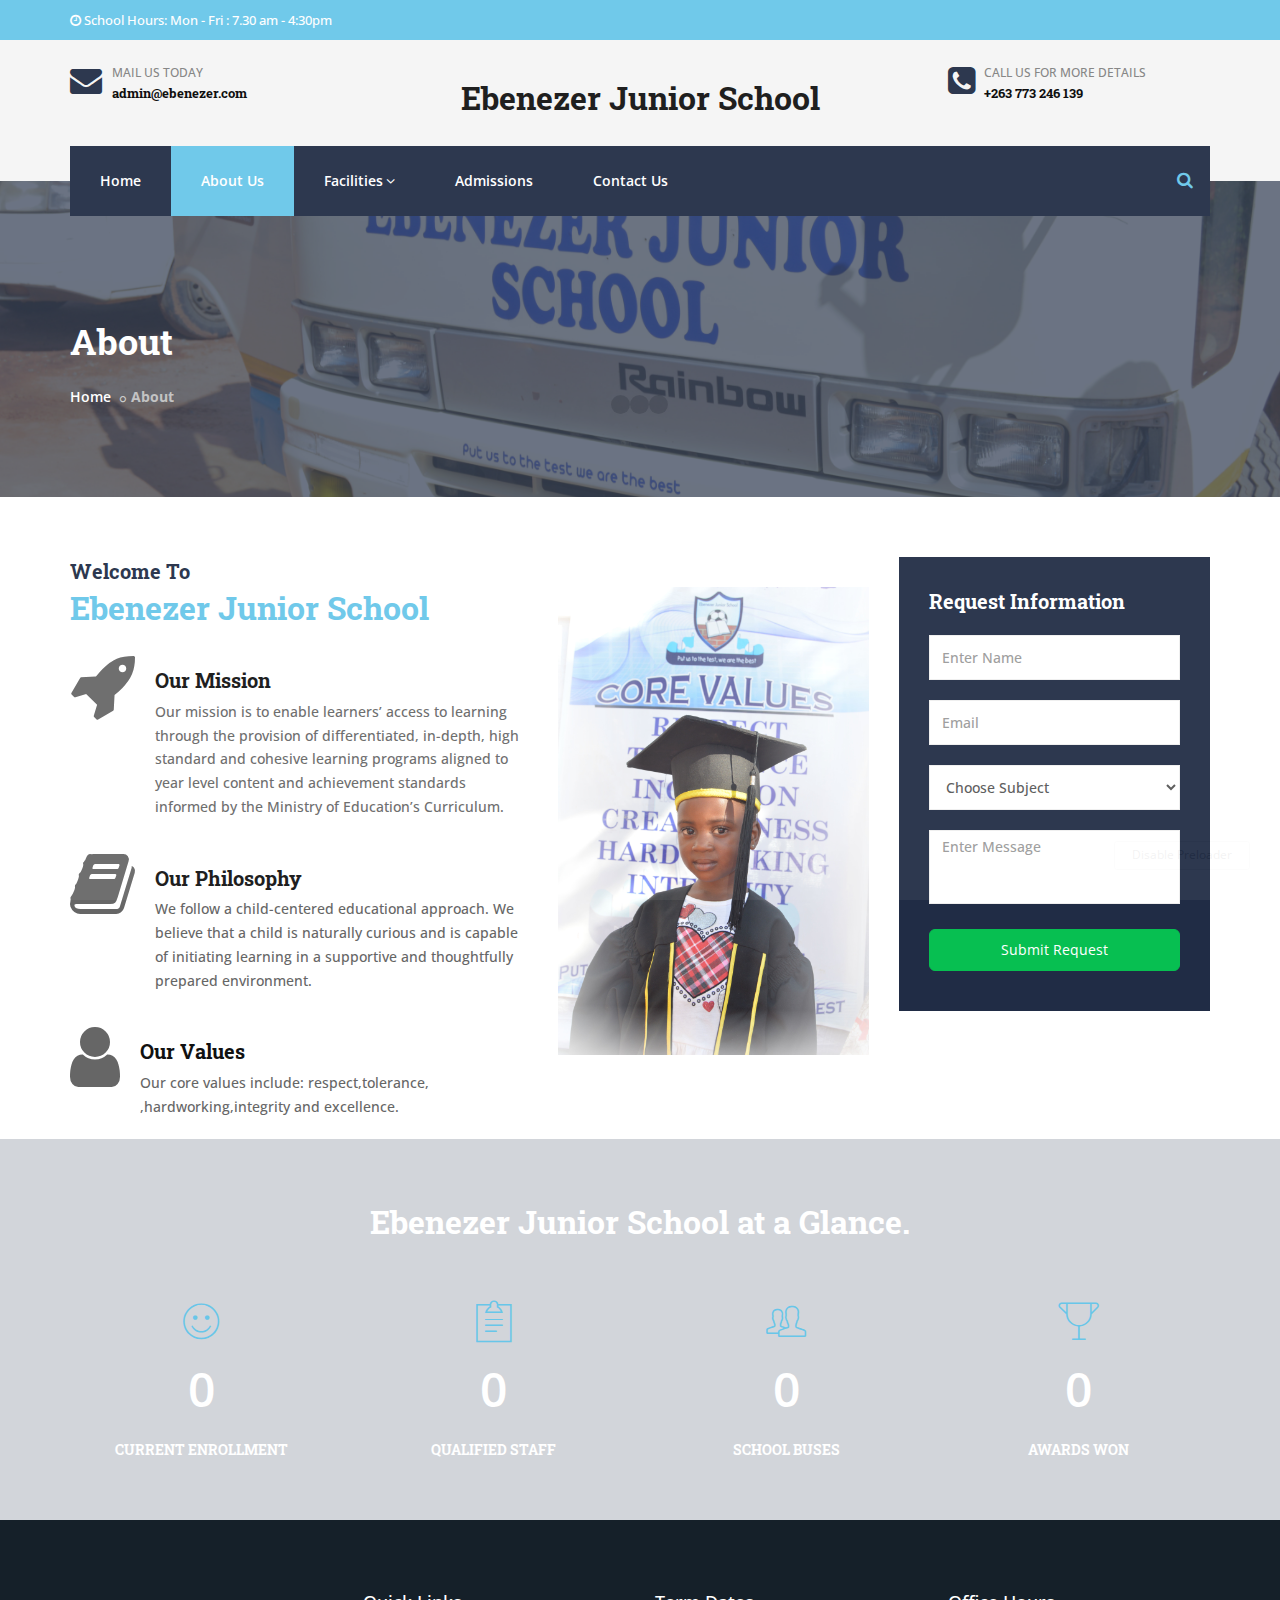
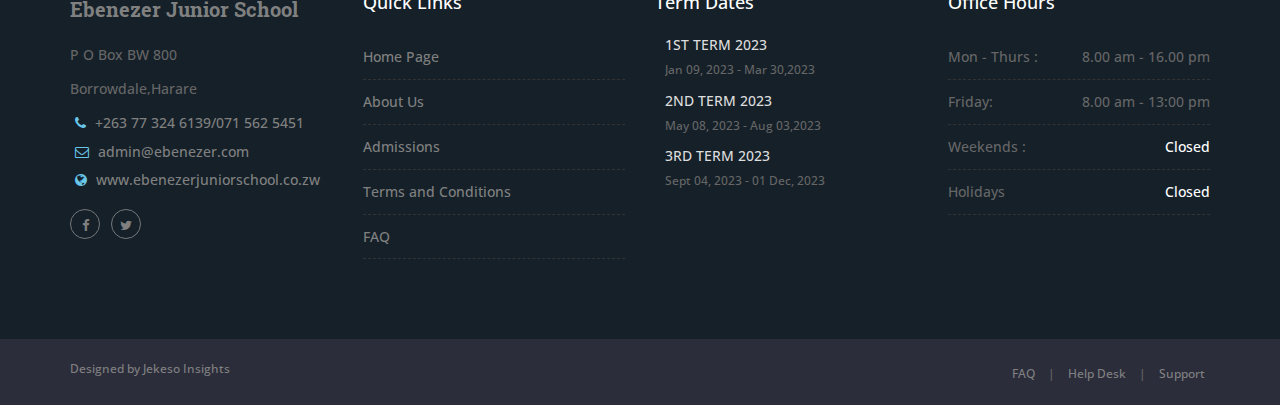
==== about-us.html @ 76c64c0b "second-commit" ====
<!DOCTYPE html>
<html dir="ltr" lang="en">


<head>

<!-- Meta Tags -->
<meta name="viewport" content="width=device-width,initial-scale=1.0"/>
<meta http-equiv="content-type" content="text/html; charset=UTF-8"/>
<meta name="description" content="StudyPro - Education & Courses HTML5 Template" />
<meta name="keywords" content="keyword1,keyword2,keyword3,keyword4,keyword5" />
<meta name="author" content="ThemeMascot" />

<!-- Page Title -->
<title>About Us</title>

<!-- Favicon and Touch Icons -->
<link href="images/favicon.png" rel="shortcut icon" type="image/png">
<link href="images/apple-touch-icon.png" rel="apple-touch-icon">
<link href="images/apple-touch-icon-72x72.png" rel="apple-touch-icon" sizes="72x72">
<link href="images/apple-touch-icon-114x114.png" rel="apple-touch-icon" sizes="114x114">
<link href="images/apple-touch-icon-144x144.png" rel="apple-touch-icon" sizes="144x144">

<!-- Stylesheet -->
<link href="css/bootstrap.min.css" rel="stylesheet" type="text/css">
<link href="css/jquery-ui.min.css" rel="stylesheet" type="text/css">
<link href="css/animate.css" rel="stylesheet" type="text/css">
<link href="css/css-plugin-collections.css" rel="stylesheet"/>
<!-- CSS | menuzord megamenu skins -->
<link href="css/menuzord-megamenu.css" rel="stylesheet"/>
<link id="menuzord-menu-skins" href="css/menuzord-skins/menuzord-boxed.css" rel="stylesheet"/>
<!-- CSS | Main style file -->
<link href="css/style-main.css" rel="stylesheet" type="text/css">
<!-- CSS | Preloader Styles -->
<link href="css/preloader.css" rel="stylesheet" type="text/css">
<!-- CSS | Custom Margin Padding Collection -->
<link href="css/custom-bootstrap-margin-padding.css" rel="stylesheet" type="text/css">
<!-- CSS | Responsive media queries -->
<link href="css/responsive.css" rel="stylesheet" type="text/css">
<!-- CSS | Style css. This is the file where you can place your own custom css code. Just uncomment it and use it. -->
<!-- <link href="css/style.css" rel="stylesheet" type="text/css"> -->

<!-- Revolution Slider 5.x CSS settings -->
<link  href="js/revolution-slider/css/settings.css" rel="stylesheet" type="text/css"/>
<link  href="js/revolution-slider/css/layers.css" rel="stylesheet" type="text/css"/>
<link  href="js/revolution-slider/css/navigation.css" rel="stylesheet" type="text/css"/>

<!-- CSS | Theme Color -->
<link href="css/colors/theme-skin-color-set1.css" rel="stylesheet" type="text/css">

<!-- HTML5 shim and Respond.js for IE8 support of HTML5 elements and media queries -->
<!-- WARNING: Respond.js doesn't work if you view the page via file:// -->
<!--[if lt IE 9]>
  <script src="https://oss.maxcdn.com/html5shiv/3.7.2/html5shiv.min.js"></script>
  <script src="https://oss.maxcdn.com/respond/1.4.2/respond.min.js"></script>
<![endif]-->
</head>
<body class="">
<div id="wrapper" class="clearfix">
  <!-- preloader -->
  <div id="preloader">
    <div id="spinner">
      <div class="preloader-dot-loading">
        <div class="cssload-loading"><i></i><i></i><i></i><i></i></div>
      </div>
    </div>
    <div id="disable-preloader" class="btn btn-default btn-sm">Disable Preloader</div>
  </div>
  
  <!-- Header -->
  <header id="header" class="header modern-header modern-header-theme-colored">
    <div class="header-top bg-theme-colored2 sm-text-center">
      <div class="container">
        <div class="row">
          <div class="col-md-8">
            <div class="widget text-white">
              <i class="fa fa-clock-o text-white"></i> School Hours:  Mon - Fri : 7.30 am - 4:30pm
            </div>
          </div>
          <div class="col-md-4">
            <div class="widget pull-right flip sm-pull-none">
             
            </div>
             <!---
            <div class="widget">
              <ul class="list-inline  text-right flip sm-text-center">
                <li class="m-0 pl-10"> <a href="ajax-load/login-form.html" class="text-white ajaxload-popup"><i class="fa fa-user-o mr-5 text-white"></i> Login /</a> </li>
                <li class="m-0 pl-0 pr-10"> 
                  <a href="admissions.html" class="text-white ajaxload-popup"><i class="fa fa-edit mr-5 text-white"></i>Register</a> 
                </li>
              </ul>
            </div>
          -->
          </div>
        </div>
      </div>
    </div>
    <div class="header-middle p-0 bg-light xs-text-center">
      <div class="container pt-20 pb-20">
        <div class="row">
          <div class="col-xs-12 col-sm-4 col-md-3">
            <div class="widget sm-text-center">
              <i class="fa fa-envelope text-theme-colored font-32 mt-5 mr-sm-0 sm-display-block pull-left flip sm-pull-none"></i>
              <a href="#" class="font-12 text-gray text-uppercase">Mail Us Today</a>
              <h5 class="font-13 text-black m-0"> admin@ebenezer.com</h5>
            </div>
          </div>
          <div class="col-xs-12 col-sm-4 col-md-6">
            <div class="widget text-center">
               <!--- <a class="" href="index-mp-layout1.html"><img src="images/ebb.png" alt=""></a> -->
             <h2><a href="">Ebenezer Junior School</a></h2>
            </div>
          </div>
          <div class="col-xs-12 col-sm-4 col-md-3">
            <div class="widget sm-text-center">
              <i class="fa fa-phone-square text-theme-colored font-32 mt-5 mr-sm-0 sm-display-block pull-left flip sm-pull-none"></i>
              <a href="#" class="font-12 text-gray text-uppercase">Call us for more details</a>
              <h5 class="font-13 text-black m-0"> +263 773 246 139</h5>
            </div>
          </div>
        </div>
      </div>
    </div>
    <div class="header-nav">
      <div class="header-nav-wrapper navbascrolltofixed">
        <div class="container">
          <nav id="menuzord" class="menuzord green">
            <ul class="menuzord-menu">
              <li ><a href="index.html">Home</a>
              </li>
              <li class="active"><a href="about-us.html">About Us</a></li>
              <li><a href="#">Facilities</a>
                <ul class="dropdown">
                  <li><a href="academics.html">Academics</a></li>
                  <li><a href="sports.html">Sports</a></li>
                  <li><a href="clubs.html">Club Activities</a></li>
                </ul>
              </li>
              <li ><a href="admissions.html">Admissions</a> </li>
              <li><a href="contact.html">Contact Us</a></li>
            </ul>
            <ul class="pull-right sm-pull-nonelist-inline nav-side-icon-list">
              <li>
                <a href="#fullscreen-search-form" id="fullscreen-search-btn"><i class="search-icon text-theme-colored2 fa fa-search"></i></a>
                <div id="fullscreen-search-form">
                  <button type="button" class="close">×</button>
                  <form>
                    <input type="search" value="" placeholder="Search keywords(s)" />
                    <button type="submit"><i class="search-icon fa fa-search"></i></button>
                  </form>
                </div>
              </li>
            </ul>
          </nav>
        </div>
      </div>
    </div>
  </header>
  
  
  <!-- Start main-content -->
  <div class="main-content">
    <!-- Section: inner-header -->
    <section class="inner-header divider layer-overlay overlay-theme-colored-7" data-bg-img="images/bg/backgrnd.JPG">
      <div class="container pt-120 pb-60">
        <!-- Section Content -->
        <div class="section-content">
          <div class="row"> 
            <div class="col-md-6">
              <h2 class="text-white font-36">About</h2>
              <ol class="breadcrumb text-left mt-10 white">
                <li><a href="#">Home</a></li>
                <li class="active">About</li>
              </ol>
            </div>
          </div>
        </div>
      </div>
    </section>

    <!-- Section: about -->
    <section class="">
      <div class="container pb-0">
        <div class="row">
          <div class="col-md-5">
            <h3 class="text-theme-colored mt-0 mt-sm-30 mb-0">Welcome To</h3>
            <h2 class="text-theme-colored2 mt-0">Ebenezer Junior School</h2>

              <div class="event media mt-20 mb-10 no-bg no-border">
                <div class="event-date media-left pull-left flip">
                 <!--- <img src="images/about/s1.jpg" class="img-circle img-thumbnail mt-5" alt="">-->
                 <i class="fa fa-rocket fa-5x"></i>
                </div>
                <div class="media-body pl-10">
                  <div class="event-content pull-left flip">
                    <h3 class="event-title media-heading mt-15"><a href="#">Our Mission</a></h3>
                    <p>Our mission is to enable learners’ access to learning through the provision of differentiated, in-depth, high standard and cohesive learning programs aligned to year level content and achievement standards informed by the Ministry of Education’s Curriculum.</p>
                  </div>
                </div>
              </div>

              <div class="event media mt-20 mb-10 no-bg no-border">
                <div class="event-date media-left pull-left flip">
                 <!--- <img src="images/about/s2.jpg" class="img-circle img-thumbnail mt-5" alt="">-->
                 <i class="fa fa-book fa-5x"></i>
                </div>
                <div class="media-body pl-10">
                  <div class="event-content pull-left flip">
                    <h3 class="event-title media-heading mt-15"><a href="#">Our Philosophy</a></h3>
                    <p>We follow a child-centered educational approach. We believe that a child is naturally curious and is capable of initiating learning in a supportive and thoughtfully prepared environment.</p>
                  </div>
                </div>
              </div>

              <div class="event media mt-20 mb-10 no-bg no-border">
                <div class="event-date media-left pull-left flip">
                  <!--- <img src="images/about/s2.jpg" class="img-circle img-thumbnail mt-5" alt="">-->
                 <i class="fa fa-user fa-5x"></i>
                </div>
                <div class="media-body pl-10">
                  <div class="event-content pull-left flip">
                    <h3 class="event-title media-heading mt-15"><a href="#">Our Values </a></h3>
                    <p>Our core values include: respect,tolerance,<br> ,hardworking,integrity and excellence.</p>
                  </div>
                </div>
              </div>
          </div>
          <div class="col-md-7">
            <div class="row">
              <div class="col-sm-6 mt-30">
               <img src="images/about/about.jpg" alt="">
              </div>
              <div class="col-sm-6">
               <div class="p-30 mt-0 bg-theme-colored">
                <h3 class="title-pattern mt-0"><span class="text-white">Request <span class="text-theme-color-2">Information</span></span></h3>
                <!-- Appilication Form Start-->
                <form id="reservation_form" name="reservation_form" class="reservation-form mt-20" method="post" action="http://thememascot.net/demo/personal/s/studypro/j/demo/includes/reservation.php">
                  <div class="row">
                    <div class="col-sm-12">
                      <div class="form-group mb-20">
                        <input placeholder="Enter Name" type="text" id="reservation_name" name="reservation_name" required="" class="form-control">
                      </div>
                    </div>
                    <div class="col-sm-12">
                      <div class="form-group mb-20">
                        <input placeholder="Email" type="text" id="reservation_email" name="reservation_email" class="form-control" required="">
                      </div>
                    </div>
                    <div class="col-sm-12">
                      <div class="form-group mb-20">
                        <div class="styled-select">
                          <select id="person_select" name="person_select" class="form-control" required="">
                            <option value="">Choose Subject</option>
                            <option value="1 Person">ECD A</option>
                            <option value="2 Person">ECD B</option>
                            <option value="3 Person">Grade 1 - 7</option>
                            <option value="Family Pack">Other</option>
                          </select>
                        </div>
                      </div>
                    </div>
                    <div class="col-sm-12">
                      <div class="form-group">
                        <textarea placeholder="Enter Message" rows="3" class="form-control required" name="form_message" id="form_message" aria-required="true"></textarea>
                      </div>
                    </div>
                    <div class="col-sm-12">
                      <div class="form-group mb-0 mt-10">
                        <input name="form_botcheck" class="form-control" type="hidden" value="">
                        <button type="submit" class="btn btn-colored btn-theme-colored2 text-white btn-lg btn-block" data-loading-text="Please wait...">Submit Request</button>
                      </div>
                    </div>
                  </div>
                </form>
                <!-- Application Form End-->
                </div>
              </div>              
            </div>
          </div>
        </div>
      </div>
    </section>

    <!-- Divider: Funfact -->
    <section class="divider parallax layer-overlay overlay-theme-colored-2" data-bg-img="images/bg/bg5.jpg" data-parallax-ratio="0.7">
      <div class="container">
        <div class="section-content text-center">
          <div class="row">
            <div class="col-md-12">
              <h2 class="mt-0 mb-50 text-white">Ebenezer Junior School at a Glance.</h2>
            </div>
          </div>
        </div>
        <div class="row">
          <div class="col-xs-12 col-sm-6 col-md-3 mb-md-50">
            <div class="funfact text-center">
              <i class="pe-7s-smile mt-5 text-theme-colored2"></i>
                <div class="odometer-animate-number text-white font-weight-600 font-48" data-value="150" data-theme="minimal">0</div>
              <h5 class="text-white text-uppercase mb-0">Current Enrollment</h5>
            </div>
          </div>
          <div class="col-xs-12 col-sm-6 col-md-3 mb-md-50">
            <div class="funfact text-center">
              <i class="pe-7s-note2 mt-5 text-theme-colored2"></i>
                <div class="odometer-animate-number text-white font-weight-600 font-48" data-value="10" data-theme="minimal">0</div>
              <h5 class="text-white text-uppercase mb-0">Qualified Staff</h5>
            </div>
          </div>
          <div class="col-xs-12 col-sm-6 col-md-3 mb-md-50">
            <div class="funfact text-center">
              <i class="pe-7s-users mt-5 text-theme-colored2"></i>
                <div class="odometer-animate-number text-white font-weight-600 font-48" data-value="2" data-theme="minimal">0</div>
              <h5 class="text-white text-uppercase mb-0">School Buses</h5>
            </div>
          </div>
          <div class="col-xs-12 col-sm-6 col-md-3 mb-md-0">
            <div class="funfact text-center">
              <i class="pe-7s-cup mt-5 text-theme-colored2"></i>
                <div class="odometer-animate-number text-white font-weight-600 font-48" data-value="1" data-theme="minimal">0</div>
              <h5 class="text-white text-uppercase mb-0">Awards Won</h5>
            </div>
          </div>
        </div>
      </div>
    </section>

    <!-- Section: team 
    <section id="team">
      <div class="container">
        <div class="section-title text-center">
          <div class="row">
            <div class="col-md-10 col-md-offset-1">
              <h2 class="text-uppercase line-bottom-double-line-centered mt-0">Our <span class="text-theme-colored2">Teachers</span></h2>
              <p>Lorem ipsum dolor sit amet, consectetur adipisicing elit. Rem autem voluptatem obcaecati! <br>ipsum dolor sit Rem autem voluptatem obcaecati</p>
            </div>
          </div>
        </div>
        <div class="section-content">
          <div class="row mtli-row-clearfix">
            <div class="owl-carousel-4col">
              <div class="item">
                <div class="team-members maxwidth400">
                  <div class="team-thumb">
                    <img class="img-fullwidth" alt="" src="images/team/sm-1.jpg">
                  </div>
                  <div class="bg-lighter border-1px text-center p-10 pt-20 pb-10">
                    <h3 class="mt-0"><a class="text-theme-colored2" href="page-teachers-details.html">Sakib Vettori</a></h3>
                    <h5 class="text-theme-color">Teacher - MBA</h5>
                  </div>
                  <div class="bg-theme-colored text-center pt-5">
                    <ul class="styled-icons">
                      <li><a href="#"><i class="fa fa-facebook text-white"></i></a></li>
                      <li><a href="#"><i class="fa fa-twitter text-white"></i></a></li>
                      <li><a href="#"><i class="fa fa-instagram text-white"></i></a></li>
                      <li><a href="#"><i class="fa fa-skype text-white"></i></a></li>
                    </ul>                  
                  </div>
                </div>              
              </div>
              <div class="item">
                <div class="team-members maxwidth400">
                  <div class="team-thumb">
                    <img class="img-fullwidth" alt="" src="images/team/sm-2.jpg">
                  </div>
                  <div class="bg-lighter border-1px text-center p-10 pt-20 pb-10">
                    <h3 class="mt-0"><a class="text-theme-colored2" href="page-teachers-details.html"> Maria Vettori</a></h3>
                    <h5 class="text-theme-color">Teacher - MBA</h5>
                  </div>
                  <div class="bg-theme-colored text-center pt-5">
                    <ul class="styled-icons">
                      <li><a href="#"><i class="fa fa-facebook text-white"></i></a></li>
                      <li><a href="#"><i class="fa fa-twitter text-white"></i></a></li>
                      <li><a href="#"><i class="fa fa-instagram text-white"></i></a></li>
                      <li><a href="#"><i class="fa fa-skype text-white"></i></a></li>
                    </ul>                  
                  </div>
                </div>              
              </div>
              <div class="item">
                <div class="team-members maxwidth400">
                  <div class="team-thumb">
                    <img class="img-fullwidth" alt="" src="images/team/sm-3.jpg">
                  </div>
                  <div class="bg-lighter border-1px text-center p-10 pt-20 pb-10">
                    <h3 class="mt-0"><a class="text-theme-colored2" href="page-teachers-details.html"> Sakib Martin</a></h3>
                    <h5 class="text-theme-color">Teacher - MBA</h5>
                  </div>
                  <div class="bg-theme-colored text-center pt-5">
                    <ul class="styled-icons">
                      <li><a href="#"><i class="fa fa-facebook text-white"></i></a></li>
                      <li><a href="#"><i class="fa fa-twitter text-white"></i></a></li>
                      <li><a href="#"><i class="fa fa-instagram text-white"></i></a></li>
                      <li><a href="#"><i class="fa fa-skype text-white"></i></a></li>
                    </ul>                  
                  </div>
                </div>              
              </div>
              <div class="item">
                <div class="team-members maxwidth400">
                  <div class="team-thumb">
                    <img class="img-fullwidth" alt="" src="images/team/sm-4.jpg">
                  </div>
                  <div class="bg-lighter border-1px text-center p-10 pt-20 pb-10">
                    <h3 class="mt-0"><a class="text-theme-colored2" href="page-teachers-details.html"> Maria Martin</a></h3>
                    <h5 class="text-theme-color">Teacher - MBA</h5>
                  </div>
                  <div class="bg-theme-colored text-center pt-5">
                    <ul class="styled-icons">
                      <li><a href="#"><i class="fa fa-facebook text-white"></i></a></li>
                      <li><a href="#"><i class="fa fa-twitter text-white"></i></a></li>
                      <li><a href="#"><i class="fa fa-instagram text-white"></i></a></li>
                      <li><a href="#"><i class="fa fa-skype text-white"></i></a></li>
                    </ul>                  
                  </div>
                </div>              
              </div>
            </div>
          </div>
        </div>
      </div>
    </section>
  -->
  
  </div>
  <!-- end main-content -->
  
  <!-- Footer -->
  <footer id="footer" class="footer" data-bg-img="images/footer-bg.png" data-bg-color="#152029">
    <div class="container pt-70 pb-40">
      <div class="row">
        <div class="col-sm-6 col-md-3">
          <div class="widget dark">
            <!--- <img class="mt-5 mb-20" alt="" src="images/logo-white-footer.png">-->
            <h3 class="mt-5 mb-20"><a href="">Ebenezer Junior School</a></h3>
            <p>P O Box BW 800</p>
            <p>Borrowdale,Harare</p>
            <ul class="list-inline mt-5">
              <li class="m-0 pl-10 pr-10"> <i class="fa fa-phone text-theme-colored2 mr-5"></i> <a class="text-gray" href="#">+263 77 324 6139/071 562 5451</a> </li>
              <li class="m-0 pl-10 pr-10"> <i class="fa fa-envelope-o text-theme-colored2 mr-5"></i> <a class="text-gray" href="#">admin@ebenezer.com</a> </li>
              <li class="m-0 pl-10 pr-10"> <i class="fa fa-globe text-theme-colored2 mr-5"></i> <a class="text-gray" href="#">www.ebenezerjuniorschool.co.zw</a> </li>
            </ul>            
            <ul class="styled-icons icon-sm icon-bordered icon-circled clearfix mt-10">
              <li><a href="https://www.facebook.com/ebenezerjuniorschool/" target="_blank"><i class="fa fa-facebook"></i></a></li>
              <li><a href="https://twitter.com/EJS_Zimbabwe" target="_blank"><i class="fa fa-twitter"></i></a></li>
            </ul>
          </div>
        </div>
        <div class="col-sm-6 col-md-3">
          <div class="widget dark">
            <h4 class="widget-title line-bottom-theme-colored-2">Quick Links</h4>
            <ul class="angle-double-right list-border">
              <li><a href="index.html">Home Page</a></li>
              <li><a href="about-us.html">About Us</a></li>
              <li><a href="admissions.html">Admissions</a></li>
              <li><a href="#">Terms and Conditions</a></li>
              <li><a href="admissions.html">FAQ</a></li>              
            </ul>
          </div>
        </div>
        <div class="col-sm-6 col-md-3">
          <div class="widget dark">
            <h4 class="widget-title line-bottom-theme-colored-2">Term Dates</h4>
            <div class="latest-posts">
              <article class="post media-post clearfix pb-0 mb-10">
                <a class="post-thumb" href="#"><img src="https://placehold.it/80x55" alt=""></a>
                <div class="post-right">
                  <h5 class="post-title mt-0 mb-5"><a href="#">1ST TERM 2023</a></h5>
                  <p class="post-date mb-0 font-12">Jan 09, 2023 - Mar 30,2023</p>
                </div>
              </article>
              <article class="post media-post clearfix pb-0 mb-10">
                <a class="post-thumb" href="#"><img src="https://placehold.it/80x55" alt=""></a>
                <div class="post-right">
                  <h5 class="post-title mt-0 mb-5"><a href="#">2ND TERM 2023</a></h5>
                  <p class="post-date mb-0 font-12">May 08, 2023 - Aug 03,2023</p>
                </div>
              </article>
              <article class="post media-post clearfix pb-0 mb-10">
                <a class="post-thumb" href="#"><img src="https://placehold.it/80x55" alt=""></a>
                <div class="post-right">
                  <h5 class="post-title mt-0 mb-5"><a href="#">3RD TERM 2023</a></h5>
                  <p class="post-date mb-0 font-12">Sept 04, 2023 - 01 Dec, 2023</p>
                </div>
              </article>
            </div>
          </div>
        </div>
        <div class="col-sm-6 col-md-3">
          <div class="widget dark">
            <h4 class="widget-title line-bottom-theme-colored-2">Office Hours</h4>
            <div class="opening-hours">
              <ul class="list-border">
                <li class="clearfix"> <span> Mon - Thurs :  </span>
                  <div class="value pull-right"> 8.00 am - 16.00 pm </div>
                </li>
                <li class="clearfix"> <span> Friday:</span>
                  <div class="value pull-right"> 8.00 am - 13:00 pm </div>
                </li>
                <li class="clearfix"> <span> Weekends : </span>
                  <div class="value pull-right text-white closed"> Closed </div>
                </li>
                <li class="clearfix"> <span> Holidays </span>
                  <div class="value pull-right text-white closed"> Closed </div>
                </li>
              </ul>
            </div>
          </div>
        </div>
      </div>
    </div>
    <div class="footer-bottom" data-bg-color="#2b2d3b">
      <div class="container pt-20 pb-20">
        <div class="row">
          <div class="col-md-6">
            <p class="font-12 text-black-777 m-0 sm-text-center"><a target="_blank" href="https://www.jekeso.co.zw">Designed by Jekeso Insights</a></p>
          </div>
          <div class="col-md-6 text-right">
            <div class="widget no-border m-0">
              <ul class="list-inline sm-text-center mt-5 font-12">
                <li>
                  <a href="admissions.html">FAQ</a>
                </li>
                <li>|</li>
                <li>
                  <a href="about-us.html">Help Desk</a>
                </li>
                <li>|</li>
                <li>
                  <a href="about-us.html">Support</a>
                </li>
              </ul>
            </div>
          </div>
        </div>
      </div>
    </div>
  </footer>
  <a class="scrollToTop" href="#"><i class="fa fa-angle-up"></i></a>
</div>
<!-- end wrapper -->

<!-- Footer Scripts -->

<!-- external javascripts -->
<script src="js/jquery-2.2.4.min.js"></script>
<script src="js/jquery-ui.min.js"></script>
<script src="js/bootstrap.min.js"></script>
<!-- JS | jquery plugin collection for this theme -->
<script src="js/jquery-plugin-collection.js"></script>
<!-- JS | Custom script for all pages -->
<script src="js/custom.js"></script>
<script src="js/extra.js"></script>

</body>


</html>
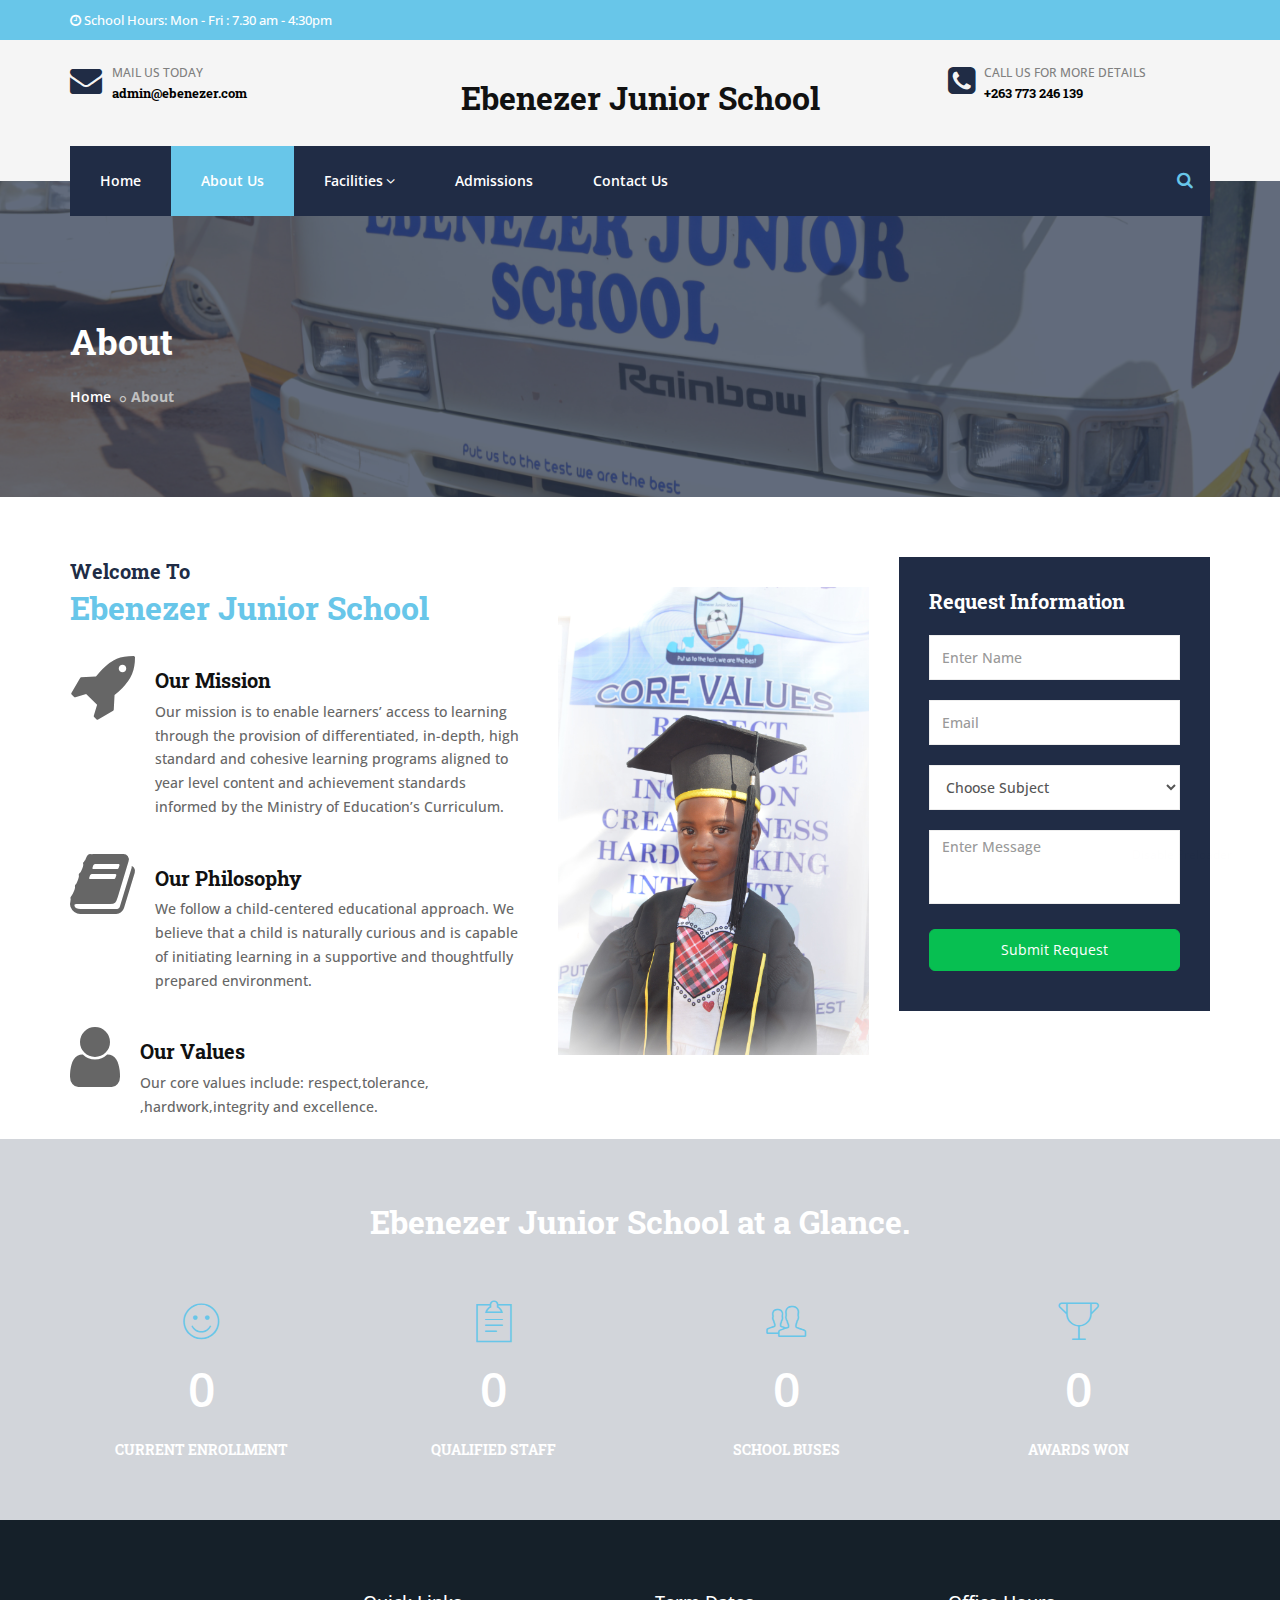
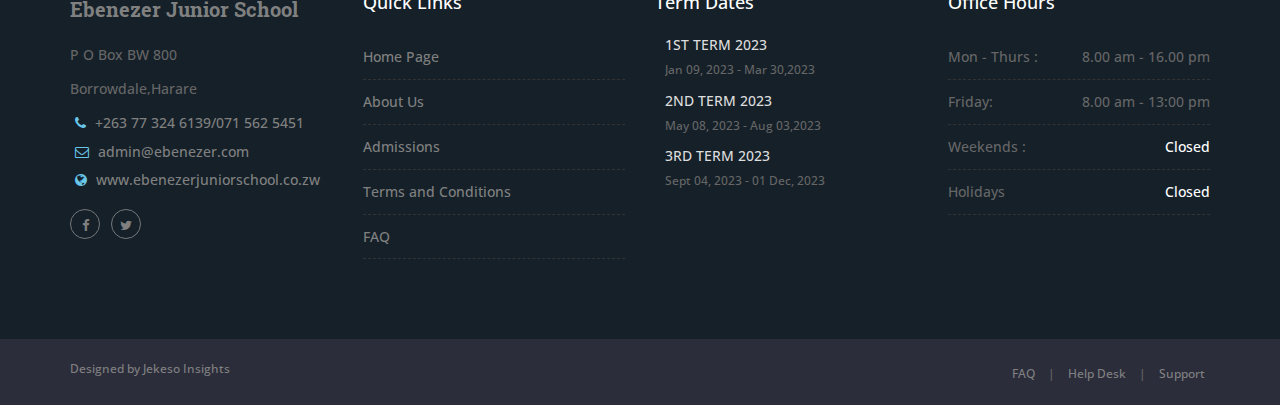
==== commit 93397040: "fifth" ====
--- a/about-us.html
+++ b/about-us.html
@@ -220,7 +220,7 @@
                 <div class="media-body pl-10">
                   <div class="event-content pull-left flip">
                     <h3 class="event-title media-heading mt-15"><a href="#">Our Values </a></h3>
-                    <p>Our core values include: respect,tolerance,<br> ,hardworking,integrity and excellence.</p>
+                    <p>Our core values include: respect,tolerance,<br> ,hardwork,integrity and excellence.</p>
                   </div>
                 </div>
               </div>
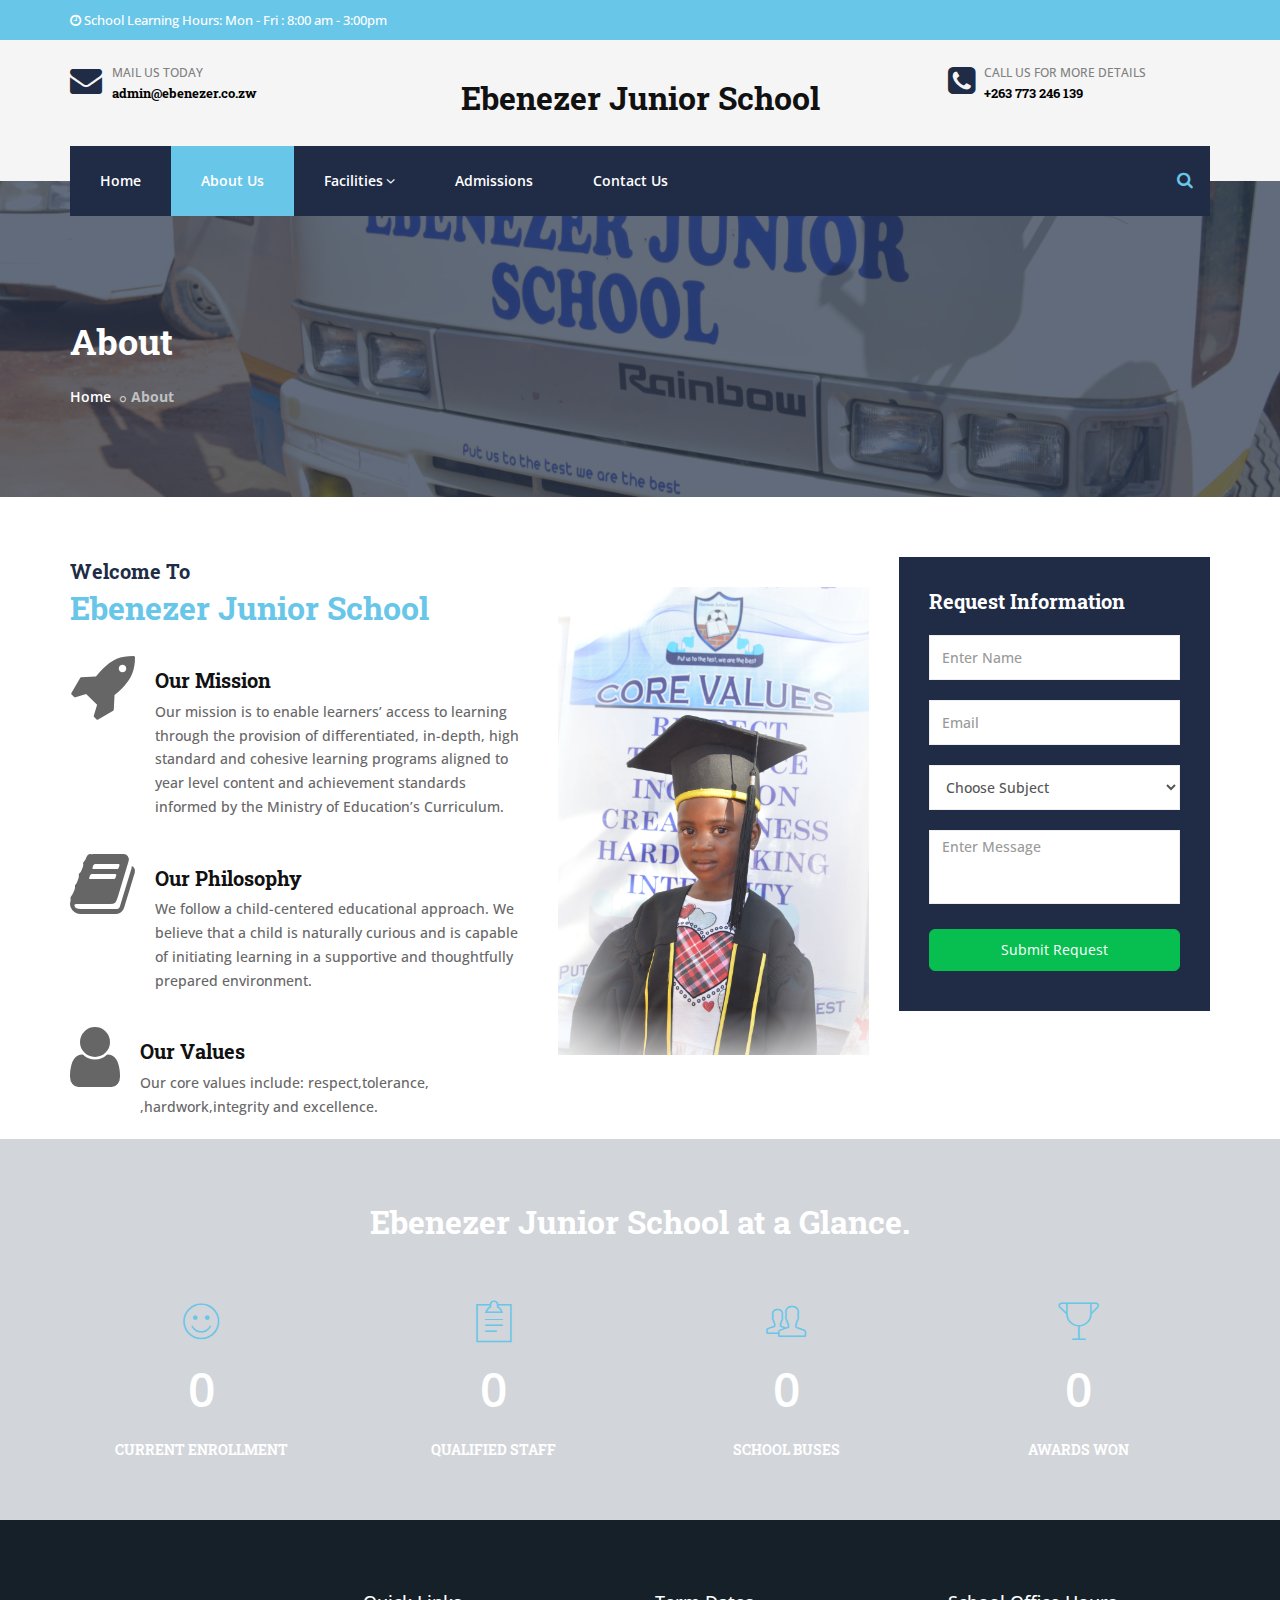
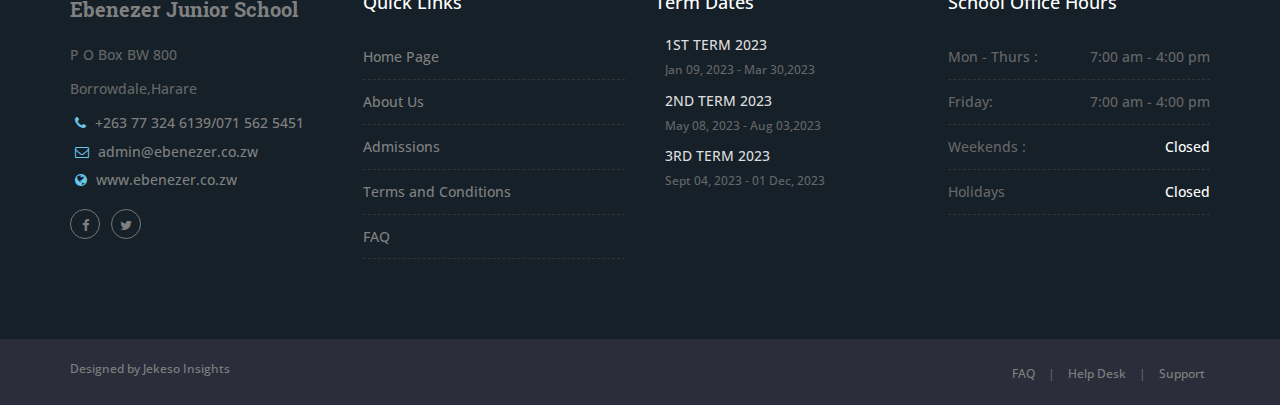
==== commit 2e1c867f: "sixth" ====
--- a/about-us.html
+++ b/about-us.html
@@ -74,7 +74,7 @@
         <div class="row">
           <div class="col-md-8">
             <div class="widget text-white">
-              <i class="fa fa-clock-o text-white"></i> School Hours:  Mon - Fri : 7.30 am - 4:30pm
+              <i class="fa fa-clock-o text-white"></i> School Learning Hours:  Mon - Fri : 8:00 am - 3:00pm
             </div>
           </div>
           <div class="col-md-4">
@@ -102,7 +102,7 @@
             <div class="widget sm-text-center">
               <i class="fa fa-envelope text-theme-colored font-32 mt-5 mr-sm-0 sm-display-block pull-left flip sm-pull-none"></i>
               <a href="#" class="font-12 text-gray text-uppercase">Mail Us Today</a>
-              <h5 class="font-13 text-black m-0"> admin@ebenezer.com</h5>
+              <h5 class="font-13 text-black m-0"> admin@ebenezer.co.zw</h5>
             </div>
           </div>
           <div class="col-xs-12 col-sm-4 col-md-6">
@@ -436,8 +436,8 @@
             <p>Borrowdale,Harare</p>
             <ul class="list-inline mt-5">
               <li class="m-0 pl-10 pr-10"> <i class="fa fa-phone text-theme-colored2 mr-5"></i> <a class="text-gray" href="#">+263 77 324 6139/071 562 5451</a> </li>
-              <li class="m-0 pl-10 pr-10"> <i class="fa fa-envelope-o text-theme-colored2 mr-5"></i> <a class="text-gray" href="#">admin@ebenezer.com</a> </li>
-              <li class="m-0 pl-10 pr-10"> <i class="fa fa-globe text-theme-colored2 mr-5"></i> <a class="text-gray" href="#">www.ebenezerjuniorschool.co.zw</a> </li>
+              <li class="m-0 pl-10 pr-10"> <i class="fa fa-envelope-o text-theme-colored2 mr-5"></i> <a class="text-gray" href="#">admin@ebenezer.co.zw</a> </li>
+              <li class="m-0 pl-10 pr-10"> <i class="fa fa-globe text-theme-colored2 mr-5"></i> <a class="text-gray" href="#">www.ebenezer.co.zw</a> </li>
             </ul>            
             <ul class="styled-icons icon-sm icon-bordered icon-circled clearfix mt-10">
               <li><a href="https://www.facebook.com/ebenezerjuniorschool/" target="_blank"><i class="fa fa-facebook"></i></a></li>
@@ -487,14 +487,14 @@
         </div>
         <div class="col-sm-6 col-md-3">
           <div class="widget dark">
-            <h4 class="widget-title line-bottom-theme-colored-2">Office Hours</h4>
+            <h4 class="widget-title line-bottom-theme-colored-2">School Office Hours</h4>
             <div class="opening-hours">
               <ul class="list-border">
                 <li class="clearfix"> <span> Mon - Thurs :  </span>
-                  <div class="value pull-right"> 8.00 am - 16.00 pm </div>
+                  <div class="value pull-right"> 7:00 am - 4:00 pm </div>
                 </li>
                 <li class="clearfix"> <span> Friday:</span>
-                  <div class="value pull-right"> 8.00 am - 13:00 pm </div>
+                  <div class="value pull-right"> 7:00 am - 4:00 pm </div>
                 </li>
                 <li class="clearfix"> <span> Weekends : </span>
                   <div class="value pull-right text-white closed"> Closed </div>
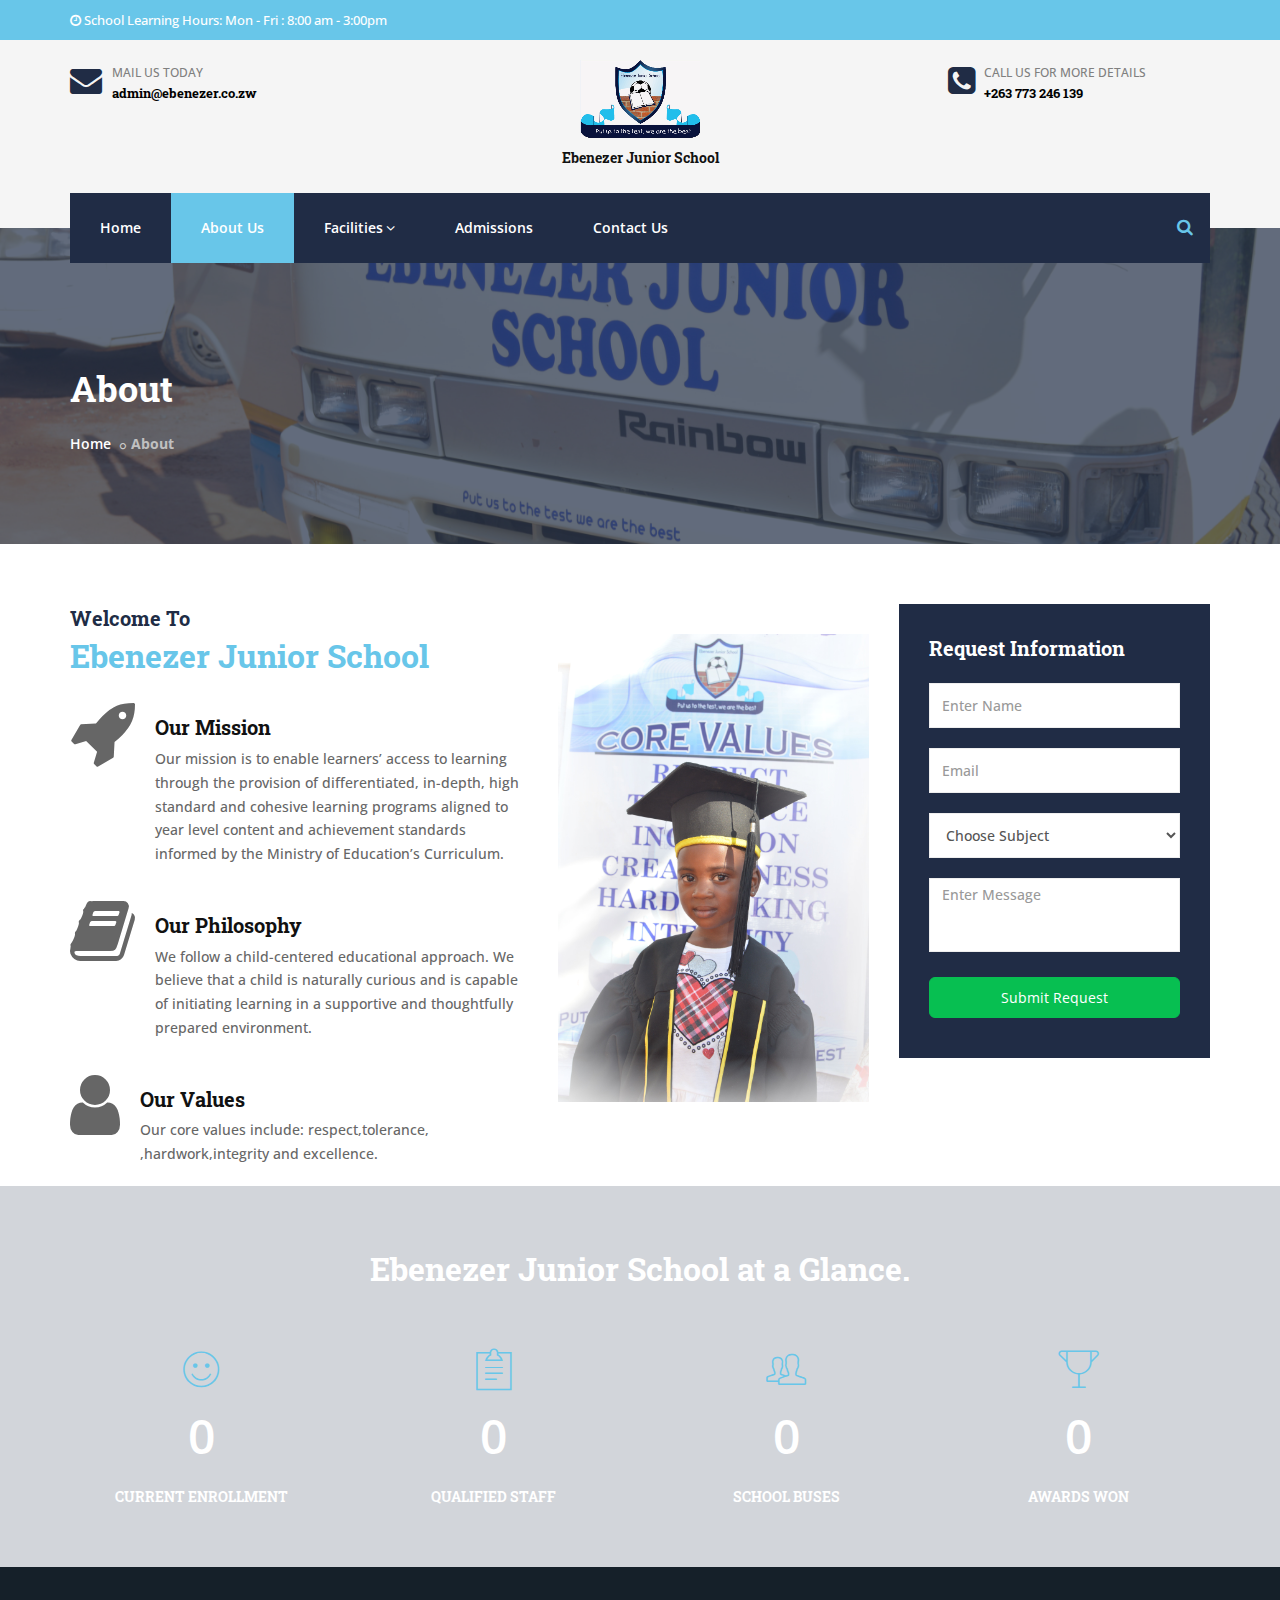
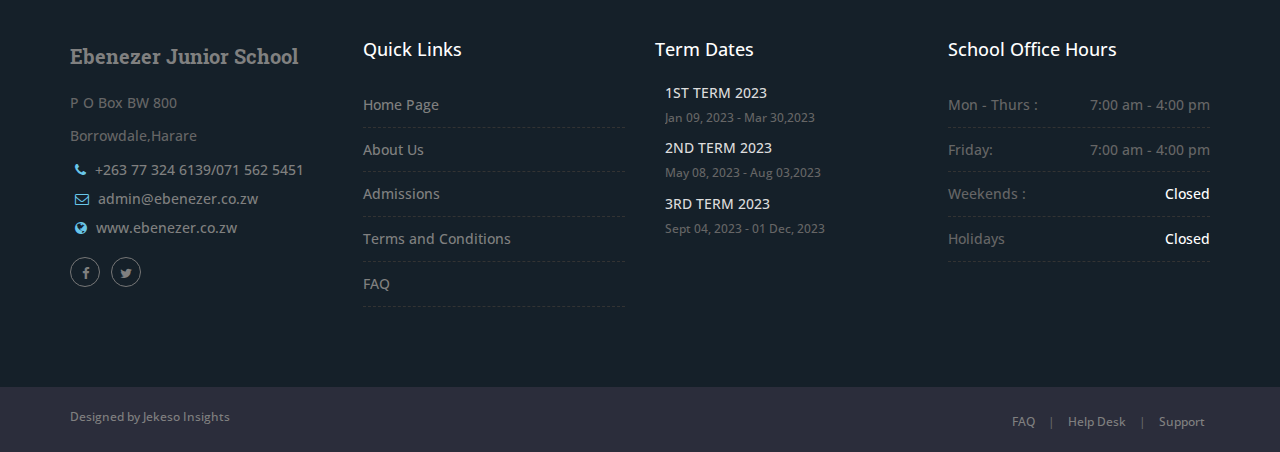
==== commit 13466ec4: "seventh" ====
--- a/about-us.html
+++ b/about-us.html
@@ -107,8 +107,8 @@
           </div>
           <div class="col-xs-12 col-sm-4 col-md-6">
             <div class="widget text-center">
-               <!--- <a class="" href="index-mp-layout1.html"><img src="images/ebb.png" alt=""></a> -->
-             <h2><a href="">Ebenezer Junior School</a></h2>
+              <a class="" href="index.html"><img src="images/dfd.png" alt=""></a> 
+              <h5><a href="">Ebenezer Junior School</a></h5>
             </div>
           </div>
           <div class="col-xs-12 col-sm-4 col-md-3">
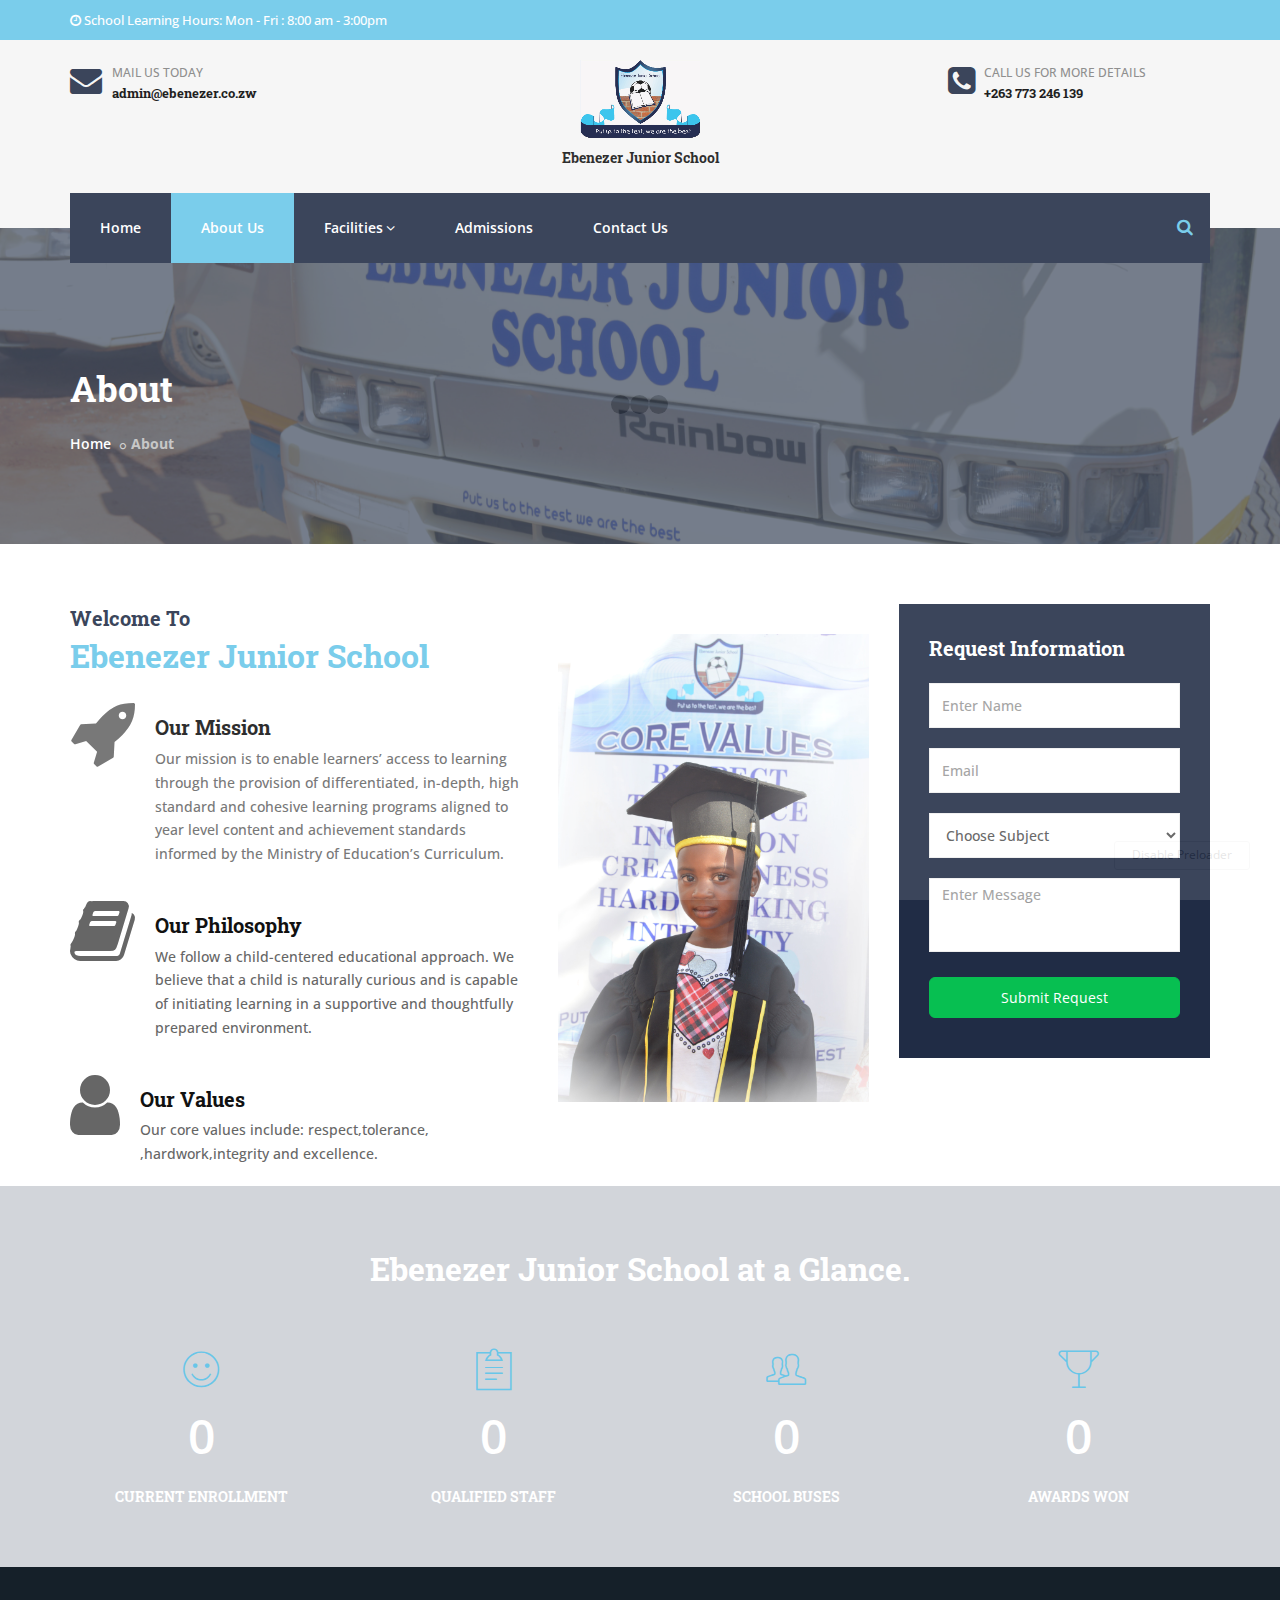
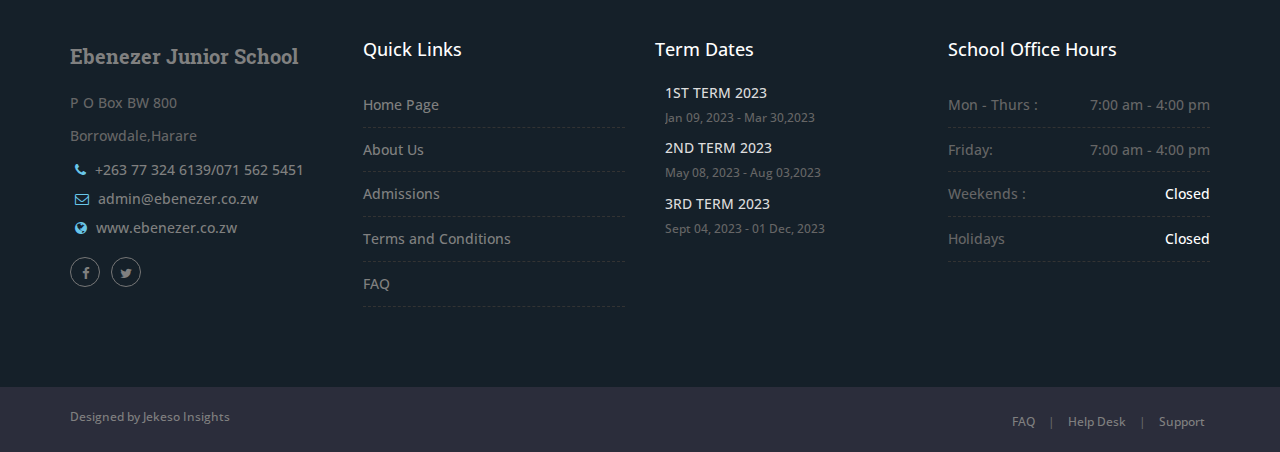
==== commit cdb4cffa: "nine" ====
--- a/about-us.html
+++ b/about-us.html
@@ -7,9 +7,9 @@
 <!-- Meta Tags -->
 <meta name="viewport" content="width=device-width,initial-scale=1.0"/>
 <meta http-equiv="content-type" content="text/html; charset=UTF-8"/>
-<meta name="description" content="StudyPro - Education & Courses HTML5 Template" />
-<meta name="keywords" content="keyword1,keyword2,keyword3,keyword4,keyword5" />
-<meta name="author" content="ThemeMascot" />
+<meta name="description" content="Ebenezer Junior School" />
+<meta name="keywords" content="junior school Zimbabawe,ECD A,Nursey,Domboshava,Harare" />
+<meta name="author" content="Ebenezer Junior School" />
 
 <!-- Page Title -->
 <title>About Us</title>
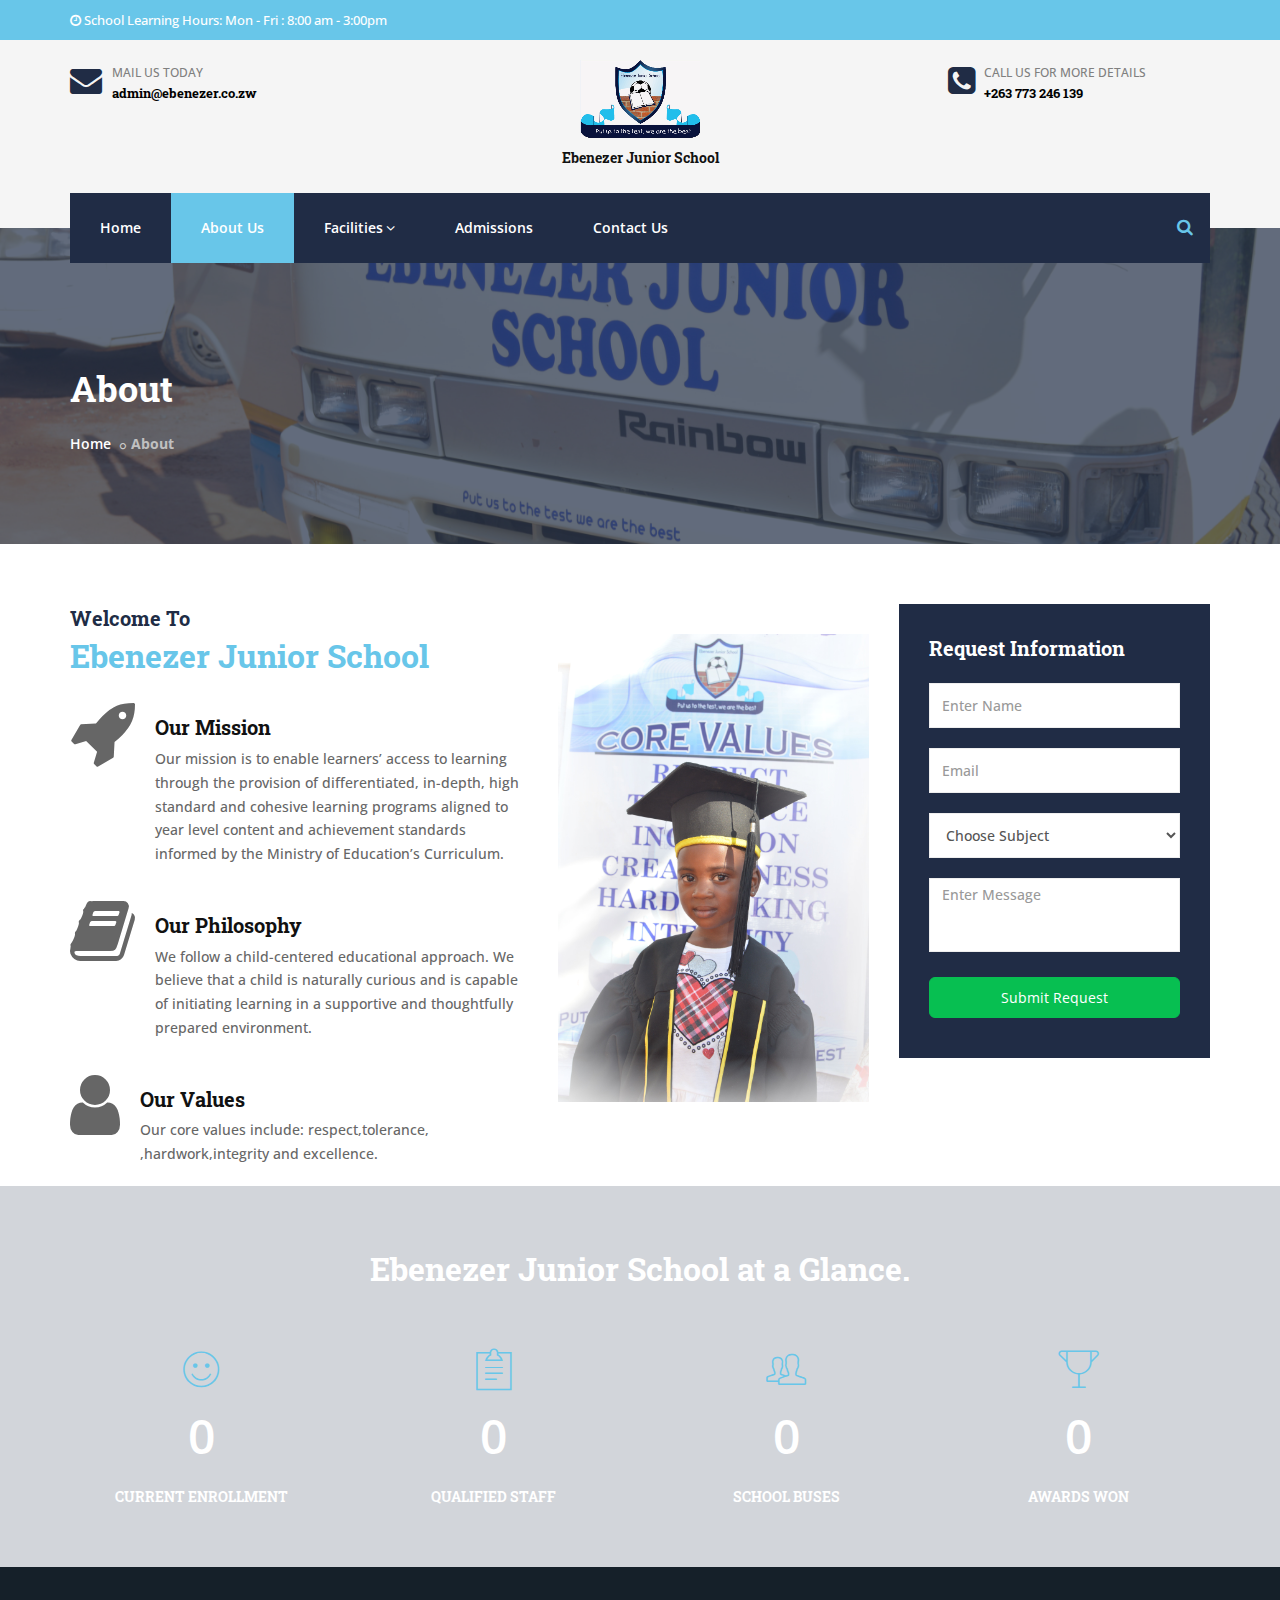
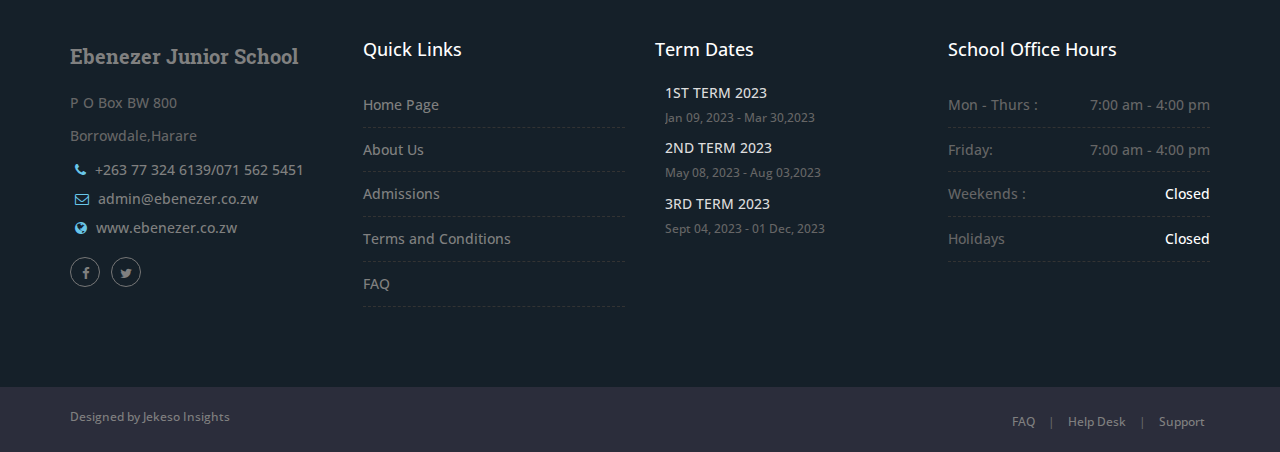
==== commit 47514aeb: "more changes" ====
--- a/about-us.html
+++ b/about-us.html
@@ -15,7 +15,7 @@
 <title>About Us</title>
 
 <!-- Favicon and Touch Icons -->
-<link href="images/favicon.png" rel="shortcut icon" type="image/png">
+<link href="images/ebenezer-favicon.png" rel="shortcut icon" type="image/png">
 <link href="images/apple-touch-icon.png" rel="apple-touch-icon">
 <link href="images/apple-touch-icon-72x72.png" rel="apple-touch-icon" sizes="72x72">
 <link href="images/apple-touch-icon-114x114.png" rel="apple-touch-icon" sizes="114x114">
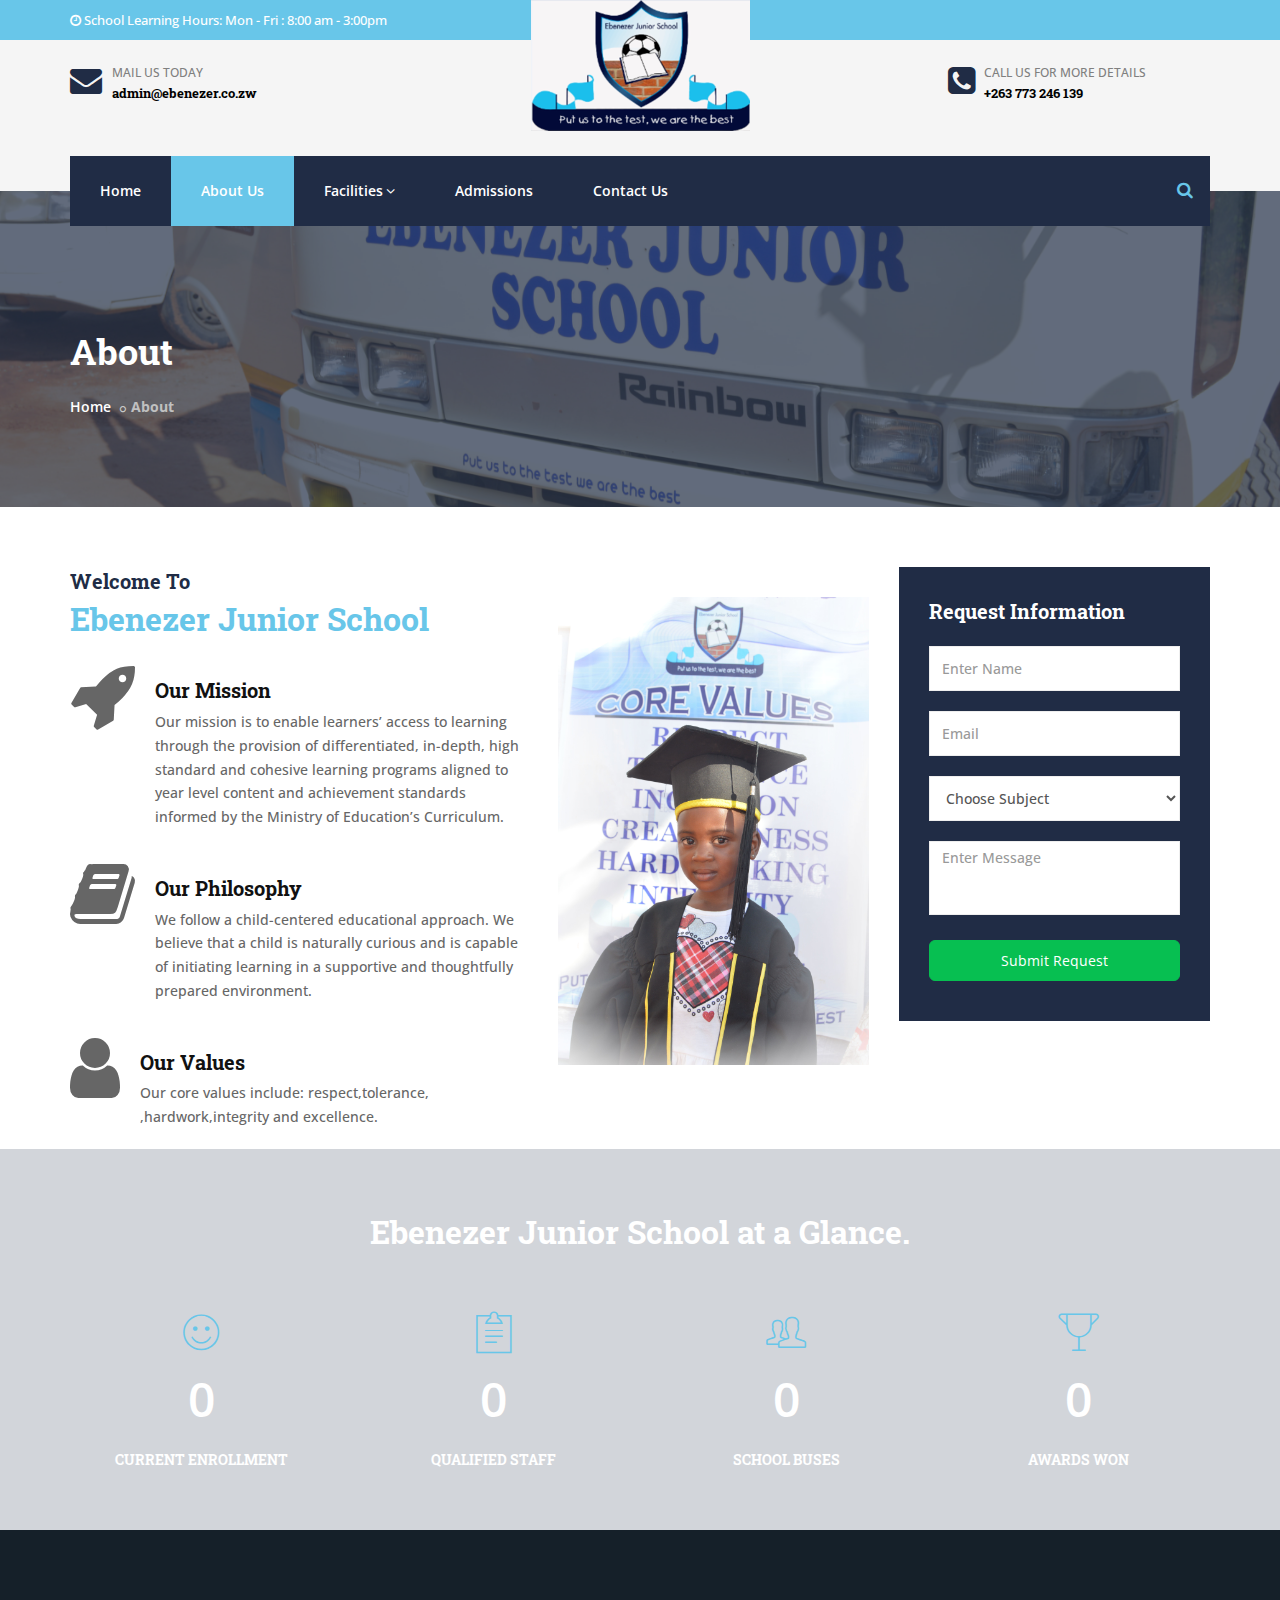
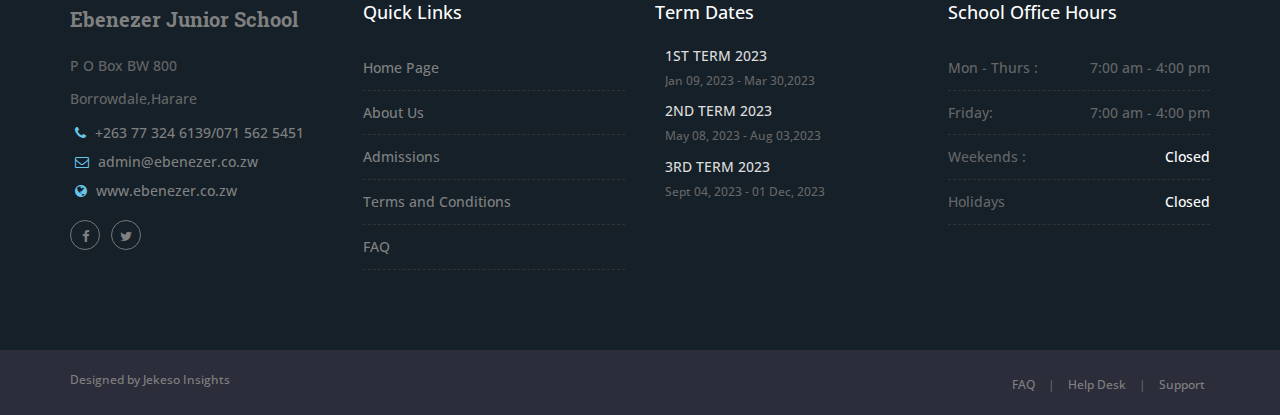
==== commit 95dc15ed: "changes" ====
--- a/about-us.html
+++ b/about-us.html
@@ -107,8 +107,8 @@
           </div>
           <div class="col-xs-12 col-sm-4 col-md-6">
             <div class="widget text-center">
-              <a class="" href="index.html"><img src="images/dfd.png" alt=""></a> 
-              <h5><a href="">Ebenezer Junior School</a></h5>
+              <a class="" href="index.html"><img src="images/eben.png" alt="" style="margin-top: -60px;"></a> 
+              <!---- <h5><a href="">Ebenezer Junior School</a></h5> -->
             </div>
           </div>
           <div class="col-xs-12 col-sm-4 col-md-3">
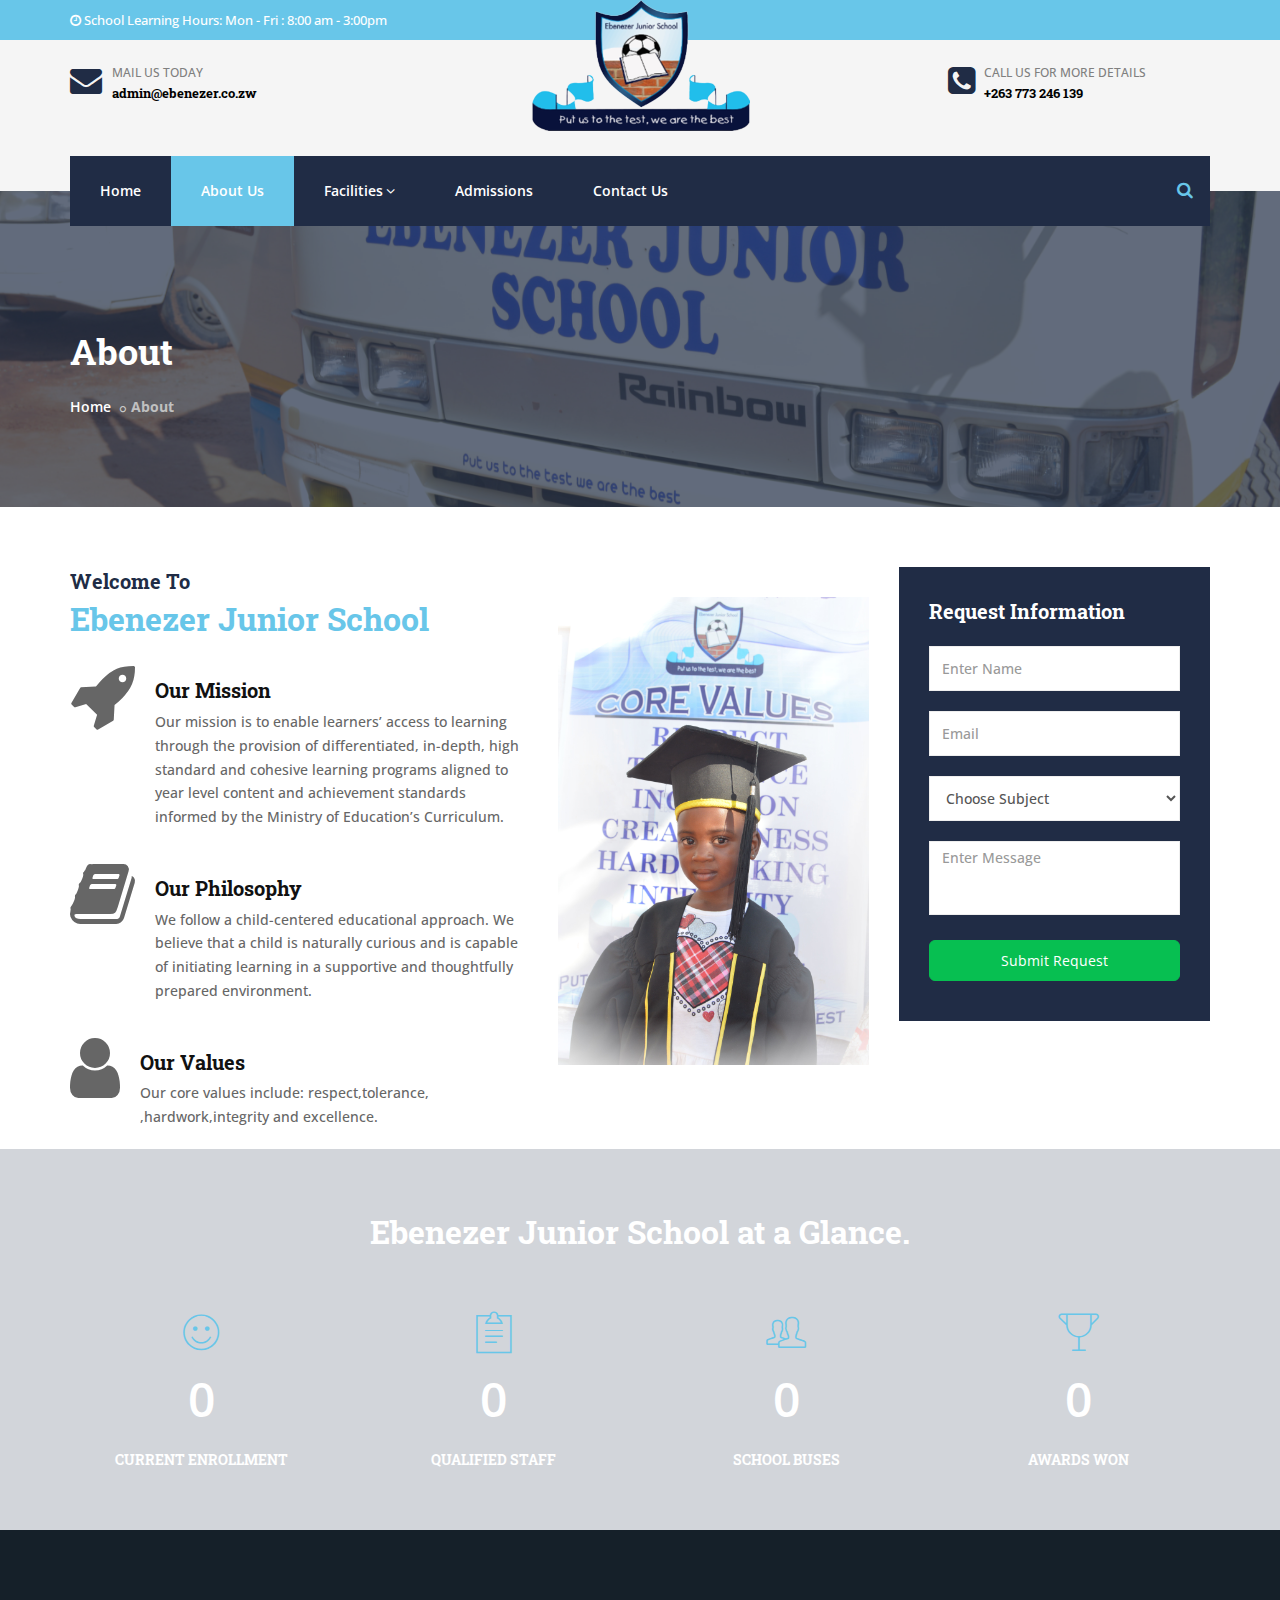
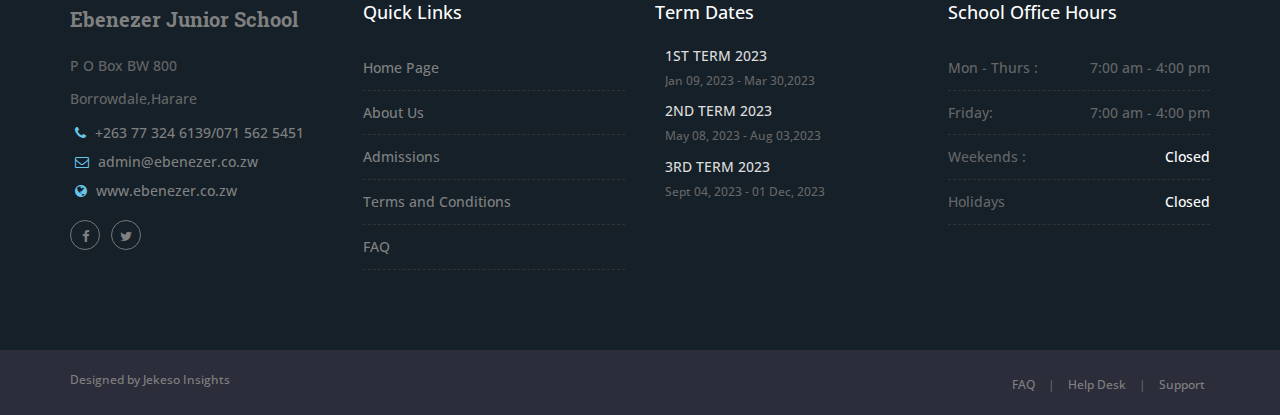
==== commit 8b4890ae: "another change" ====
--- a/about-us.html
+++ b/about-us.html
@@ -107,7 +107,7 @@
           </div>
           <div class="col-xs-12 col-sm-4 col-md-6">
             <div class="widget text-center">
-              <a class="" href="index.html"><img src="images/eben.png" alt="" style="margin-top: -60px;"></a> 
+              <a class="" href="index.html"><img src="images/ebenezer-logo.png" alt="" style="margin-top: -60px;"></a> 
               <!---- <h5><a href="">Ebenezer Junior School</a></h5> -->
             </div>
           </div>
